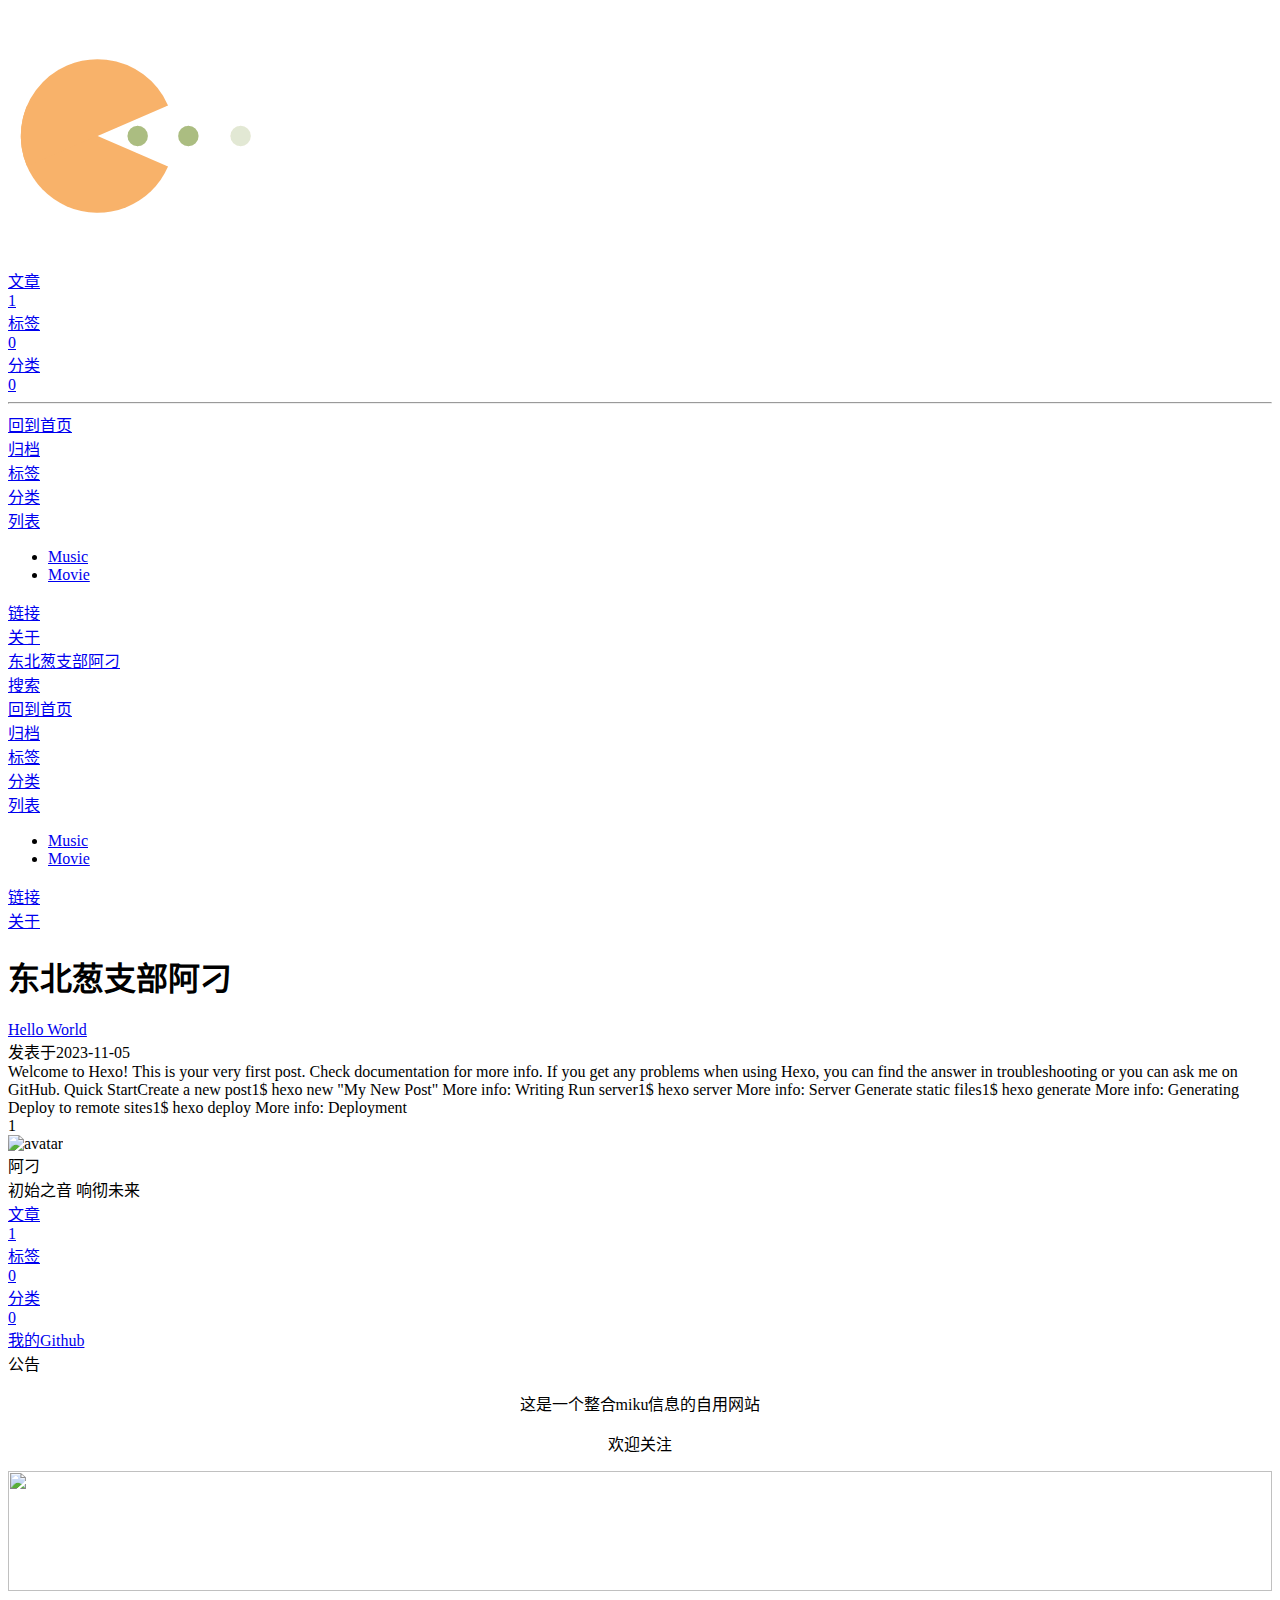
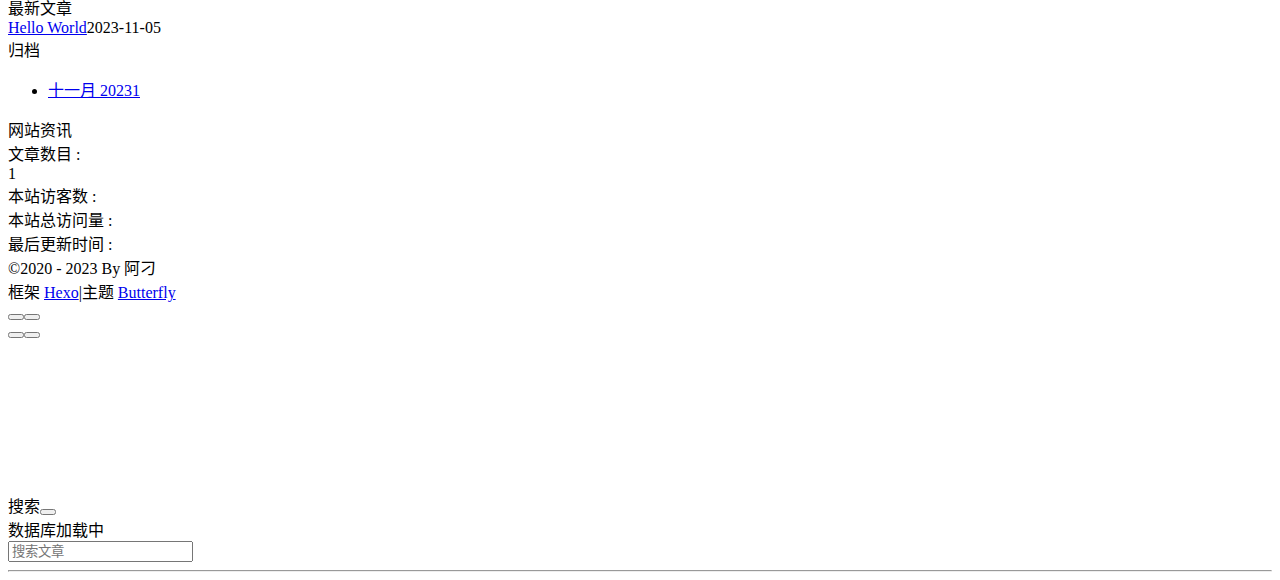
==== index.html @ db2de5cd "Site updated: 2023-11-06 19:31:07" ====
<!DOCTYPE html><html lang="zh-CN" data-theme="light"><head><meta charset="UTF-8"><meta http-equiv="X-UA-Compatible" content="IE=edge"><meta name="viewport" content="width=device-width, initial-scale=1.0,viewport-fit=cover"><title>东北葱支部阿刁 - 初始之音 响彻未来</title><meta name="author" content="阿刁"><meta name="copyright" content="阿刁"><meta name="format-detection" content="telephone=no"><meta name="theme-color" content="#ffffff"><meta name="description" content="初始之音 响彻未来">
<meta property="og:type" content="website">
<meta property="og:title" content="东北葱支部阿刁">
<meta property="og:url" content="https://hxd3c0901.github.io/project/index.html">
<meta property="og:site_name" content="东北葱支部阿刁">
<meta property="og:description" content="初始之音 响彻未来">
<meta property="og:locale" content="zh_CN">
<meta property="og:image" content="https://cdn.jsdelivr.net/gh/Hxd3C0901/TuChuang/IMG_20231106_005954.png">
<meta property="article:author" content="阿刁">
<meta property="article:tag" content="dcs20050531">
<meta name="twitter:card" content="summary">
<meta name="twitter:image" content="https://cdn.jsdelivr.net/gh/Hxd3C0901/TuChuang/IMG_20231106_005954.png"><link rel="shortcut icon" href="https://cdn.jsdelivr.net/gh/Hxd3C0901/TuChuang/IMG_20231106_005954.png"><link rel="canonical" href="https://hxd3c0901.github.io/project/index.html"><link rel="preconnect" href="//cdn.jsdelivr.net"/><link rel="preconnect" href="//busuanzi.ibruce.info"/><link rel="stylesheet" href="/project/css/index.css"><link rel="stylesheet" href="https://cdn.jsdelivr.net/npm/@fortawesome/fontawesome-free/css/all.min.css" media="print" onload="this.media='all'"><link rel="stylesheet" href="https://cdn.jsdelivr.net/npm/@fancyapps/ui/dist/fancybox/fancybox.min.css" media="print" onload="this.media='all'"><script>const GLOBAL_CONFIG = {
  root: '/project/',
  algolia: undefined,
  localSearch: {"path":"/project/search.xml","preload":true,"top_n_per_article":1,"unescape":true,"languages":{"hits_empty":"找不到您查询的内容：${query}","hits_stats":"共找到 ${hits} 篇文章"}},
  translate: undefined,
  noticeOutdate: undefined,
  highlight: {"plugin":"highlighjs","highlightCopy":true,"highlightLang":true,"highlightHeightLimit":false},
  copy: {
    success: '复制成功',
    error: '复制错误',
    noSupport: '浏览器不支持'
  },
  relativeDate: {
    homepage: false,
    post: false
  },
  runtime: '',
  dateSuffix: {
    just: '刚刚',
    min: '分钟前',
    hour: '小时前',
    day: '天前',
    month: '个月前'
  },
  copyright: undefined,
  lightbox: 'fancybox',
  Snackbar: undefined,
  infinitegrid: {
    js: 'https://cdn.jsdelivr.net/npm/@egjs/infinitegrid/dist/infinitegrid.min.js',
    buttonText: '加载更多'
  },
  isPhotoFigcaption: false,
  islazyload: false,
  isAnchor: false,
  percent: {
    toc: true,
    rightside: false,
  },
  autoDarkmode: false
}</script><script id="config-diff">var GLOBAL_CONFIG_SITE = {
  title: '东北葱支部阿刁',
  isPost: false,
  isHome: true,
  isHighlightShrink: false,
  isToc: false,
  postUpdate: '2023-11-06 19:31:07'
}</script><script>(win=>{
      win.saveToLocal = {
        set: (key, value, ttl) => {
          if (ttl === 0) return
          const now = Date.now()
          const expiry = now + ttl * 86400000
          const item = {
            value,
            expiry
          }
          localStorage.setItem(key, JSON.stringify(item))
        },
      
        get: key => {
          const itemStr = localStorage.getItem(key)
      
          if (!itemStr) {
            return undefined
          }
          const item = JSON.parse(itemStr)
          const now = Date.now()
      
          if (now > item.expiry) {
            localStorage.removeItem(key)
            return undefined
          }
          return item.value
        }
      }
    
      win.getScript = (url, attr = {}) => new Promise((resolve, reject) => {
        const script = document.createElement('script')
        script.src = url
        script.async = true
        script.onerror = reject
        script.onload = script.onreadystatechange = function() {
          const loadState = this.readyState
          if (loadState && loadState !== 'loaded' && loadState !== 'complete') return
          script.onload = script.onreadystatechange = null
          resolve()
        }

        Object.keys(attr).forEach(key => {
          script.setAttribute(key, attr[key])
        })

        document.head.appendChild(script)
      })
    
      win.getCSS = (url, id = false) => new Promise((resolve, reject) => {
        const link = document.createElement('link')
        link.rel = 'stylesheet'
        link.href = url
        if (id) link.id = id
        link.onerror = reject
        link.onload = link.onreadystatechange = function() {
          const loadState = this.readyState
          if (loadState && loadState !== 'loaded' && loadState !== 'complete') return
          link.onload = link.onreadystatechange = null
          resolve()
        }
        document.head.appendChild(link)
      })
    
      win.activateDarkMode = () => {
        document.documentElement.setAttribute('data-theme', 'dark')
        if (document.querySelector('meta[name="theme-color"]') !== null) {
          document.querySelector('meta[name="theme-color"]').setAttribute('content', '#0d0d0d')
        }
      }
      win.activateLightMode = () => {
        document.documentElement.setAttribute('data-theme', 'light')
        if (document.querySelector('meta[name="theme-color"]') !== null) {
          document.querySelector('meta[name="theme-color"]').setAttribute('content', '#ffffff')
        }
      }
      const t = saveToLocal.get('theme')
    
        if (t === 'dark') activateDarkMode()
        else if (t === 'light') activateLightMode()
      
      const asideStatus = saveToLocal.get('aside-status')
      if (asideStatus !== undefined) {
        if (asideStatus === 'hide') {
          document.documentElement.classList.add('hide-aside')
        } else {
          document.documentElement.classList.remove('hide-aside')
        }
      }
    
      const detectApple = () => {
        if(/iPad|iPhone|iPod|Macintosh/.test(navigator.userAgent)){
          document.documentElement.classList.add('apple')
        }
      }
      detectApple()
    })(window)</script><!-- hexo injector head_end start --><link rel="stylesheet" href="https://cdn.cbd.int/hexo-butterfly-clock-anzhiyu/lib/clock.min.css" /><!-- hexo injector head_end end --><meta name="generator" content="Hexo 7.0.0"></head><body><div id="web_bg"></div><div id="sidebar"><div id="menu-mask"></div><div id="sidebar-menus"><div class="avatar-img is-center"><img src="https://cdn.jsdelivr.net/gh/Hxd3C0901/TuChuang/IMG_20231106_005954.png" onerror="onerror=null;src='/img/friend_404.gif'" alt="avatar"/></div><div class="sidebar-site-data site-data is-center"><a href="/project/archives/"><div class="headline">文章</div><div class="length-num">1</div></a><a href="/project/tags/"><div class="headline">标签</div><div class="length-num">0</div></a><a href="/project/categories/"><div class="headline">分类</div><div class="length-num">0</div></a></div><hr class="custom-hr"/><div class="menus_items"><div class="menus_item"><a class="site-page" href="/project/home/"><i class="fa-fw fas fa-home"></i><span> 回到首页</span></a></div><div class="menus_item"><a class="site-page" href="/project/archives/"><i class="fa-fw fas fa-archive"></i><span> 归档</span></a></div><div class="menus_item"><a class="site-page" href="/project/tags/"><i class="fa-fw fas fa-tags"></i><span> 标签</span></a></div><div class="menus_item"><a class="site-page" href="/project/categories/"><i class="fa-fw fas fa-folder-open"></i><span> 分类</span></a></div><div class="menus_item"><a class="site-page group" href="javascript:void(0);"><i class="fa-fw fas fa-list"></i><span> 列表</span><i class="fas fa-chevron-down"></i></a><ul class="menus_item_child"><li><a class="site-page child" href="/project/music/"><i class="fa-fw fas fa-music"></i><span> Music</span></a></li><li><a class="site-page child" href="/project/movies/"><i class="fa-fw fas fa-video"></i><span> Movie</span></a></li></ul></div><div class="menus_item"><a class="site-page" href="/project/link/"><i class="fa-fw fas fa-link"></i><span> 链接</span></a></div><div class="menus_item"><a class="site-page" href="/project/about/"><i class="fa-fw fas fa-heart"></i><span> 关于</span></a></div></div></div></div><div class="page" id="body-wrap"><header class="full_page fixed" id="page-header" style="background-image: url('https://cdn.jsdelivr.net/gh/Hxd3C0901/TuChuang/IMG_20231105_234923.png')"><nav id="nav"><span id="blog-info"><a href="/project/" title="东北葱支部阿刁"><span class="site-name">东北葱支部阿刁</span></a></span><div id="menus"><div id="search-button"><a class="site-page social-icon search" href="javascript:void(0);"><i class="fas fa-search fa-fw"></i><span> 搜索</span></a></div><div class="menus_items"><div class="menus_item"><a class="site-page" href="/project/home/"><i class="fa-fw fas fa-home"></i><span> 回到首页</span></a></div><div class="menus_item"><a class="site-page" href="/project/archives/"><i class="fa-fw fas fa-archive"></i><span> 归档</span></a></div><div class="menus_item"><a class="site-page" href="/project/tags/"><i class="fa-fw fas fa-tags"></i><span> 标签</span></a></div><div class="menus_item"><a class="site-page" href="/project/categories/"><i class="fa-fw fas fa-folder-open"></i><span> 分类</span></a></div><div class="menus_item"><a class="site-page group" href="javascript:void(0);"><i class="fa-fw fas fa-list"></i><span> 列表</span><i class="fas fa-chevron-down"></i></a><ul class="menus_item_child"><li><a class="site-page child" href="/project/music/"><i class="fa-fw fas fa-music"></i><span> Music</span></a></li><li><a class="site-page child" href="/project/movies/"><i class="fa-fw fas fa-video"></i><span> Movie</span></a></li></ul></div><div class="menus_item"><a class="site-page" href="/project/link/"><i class="fa-fw fas fa-link"></i><span> 链接</span></a></div><div class="menus_item"><a class="site-page" href="/project/about/"><i class="fa-fw fas fa-heart"></i><span> 关于</span></a></div></div><div id="toggle-menu"><a class="site-page" href="javascript:void(0);"><i class="fas fa-bars fa-fw"></i></a></div></div></nav><div id="site-info"><h1 id="site-title">东北葱支部阿刁</h1></div><div id="scroll-down"><i class="fas fa-angle-down scroll-down-effects"></i></div></header><main class="layout" id="content-inner"><div class="recent-posts" id="recent-posts"><div class="recent-post-item"><div class="recent-post-info no-cover"><a class="article-title" href="/project/post/4a17b156.html" title="Hello World">Hello World</a><div class="article-meta-wrap"><span class="post-meta-date"><i class="far fa-calendar-alt"></i><span class="article-meta-label">发表于</span><time datetime="2023-11-04T19:34:07.833Z" title="发表于 2023-11-05 03:34:07">2023-11-05</time></span></div><div class="content">Welcome to Hexo! This is your very first post. Check documentation for more info. If you get any problems when using Hexo, you can find the answer in troubleshooting or you can ask me on GitHub.
Quick StartCreate a new post1$ hexo new &quot;My New Post&quot;

More info: Writing
Run server1$ hexo server

More info: Server
Generate static files1$ hexo generate

More info: Generating
Deploy to remote sites1$ hexo deploy

More info: Deployment
</div></div></div><nav id="pagination"><div class="pagination"><span class="page-number current">1</span></div></nav></div><div class="aside-content" id="aside-content"><div class="card-widget card-info"><div class="is-center"><div class="avatar-img"><img src="https://cdn.jsdelivr.net/gh/Hxd3C0901/TuChuang/IMG_20231106_005954.png" onerror="this.onerror=null;this.src='/project/img/friend_404.gif'" alt="avatar"/></div><div class="author-info__name">阿刁</div><div class="author-info__description">初始之音 响彻未来</div></div><div class="card-info-data site-data is-center"><a href="/project/archives/"><div class="headline">文章</div><div class="length-num">1</div></a><a href="/project/tags/"><div class="headline">标签</div><div class="length-num">0</div></a><a href="/project/categories/"><div class="headline">分类</div><div class="length-num">0</div></a></div><a id="card-info-btn" target="_blank" rel="noopener" href="https://github.com/Hxd3C0901"><i class="fab fa-github"></i><span>我的Github</span></a></div><div class="card-widget card-announcement"><div class="item-headline"><i class="fas fa-bullhorn fa-shake"></i><span>公告</span></div><div class="announcement_content"><p align="center">这是一个整合miku信息的自用网站</p> <p align="center">欢迎关注</p></div></div><div class="sticky_layout"><div class="card-widget card-recent-post"><div class="item-headline"><i class="fas fa-history"></i><span>最新文章</span></div><div class="aside-list"><div class="aside-list-item no-cover"><div class="content"><a class="title" href="/project/post/4a17b156.html" title="Hello World">Hello World</a><time datetime="2023-11-04T19:34:07.833Z" title="发表于 2023-11-05 03:34:07">2023-11-05</time></div></div></div></div><div class="card-widget card-archives"><div class="item-headline"><i class="fas fa-archive"></i><span>归档</span></div><ul class="card-archive-list"><li class="card-archive-list-item"><a class="card-archive-list-link" href="/project/archives/2023/11/"><span class="card-archive-list-date">十一月 2023</span><span class="card-archive-list-count">1</span></a></li></ul></div><div class="card-widget card-webinfo"><div class="item-headline"><i class="fas fa-chart-line"></i><span>网站资讯</span></div><div class="webinfo"><div class="webinfo-item"><div class="item-name">文章数目 :</div><div class="item-count">1</div></div><div class="webinfo-item"><div class="item-name">本站访客数 :</div><div class="item-count" id="busuanzi_value_site_uv"><i class="fa-solid fa-spinner fa-spin"></i></div></div><div class="webinfo-item"><div class="item-name">本站总访问量 :</div><div class="item-count" id="busuanzi_value_site_pv"><i class="fa-solid fa-spinner fa-spin"></i></div></div><div class="webinfo-item"><div class="item-name">最后更新时间 :</div><div class="item-count" id="last-push-date" data-lastPushDate="2023-11-06T11:31:07.550Z"><i class="fa-solid fa-spinner fa-spin"></i></div></div></div></div></div></div></main><footer id="footer"><div id="footer-wrap"><div class="copyright">&copy;2020 - 2023 By 阿刁</div><div class="framework-info"><span>框架 </span><a target="_blank" rel="noopener" href="https://hexo.io">Hexo</a><span class="footer-separator">|</span><span>主题 </span><a target="_blank" rel="noopener" href="https://github.com/jerryc127/hexo-theme-butterfly">Butterfly</a></div></div></footer></div><div id="rightside"><div id="rightside-config-hide"><button id="darkmode" type="button" title="浅色和深色模式转换"><i class="fas fa-adjust"></i></button><button id="hide-aside-btn" type="button" title="单栏和双栏切换"><i class="fas fa-arrows-alt-h"></i></button></div><div id="rightside-config-show"><button id="rightside-config" type="button" title="设置"><i class="fas fa-cog fa-spin"></i></button><button id="go-up" type="button" title="回到顶部"><span class="scroll-percent"></span><i class="fas fa-arrow-up"></i></button></div></div><div><script src="/project/js/utils.js"></script><script src="/project/js/main.js"></script><script src="https://cdn.jsdelivr.net/npm/@fancyapps/ui/dist/fancybox/fancybox.umd.min.js"></script><div class="js-pjax"></div><canvas class="fireworks" mobile="true"></canvas><script src="https://cdn.jsdelivr.net/npm/butterfly-extsrc/dist/fireworks.min.js"></script><script defer="defer" id="fluttering_ribbon" mobile="true" src="https://cdn.jsdelivr.net/npm/butterfly-extsrc/dist/canvas-fluttering-ribbon.min.js"></script><script async data-pjax src="//busuanzi.ibruce.info/busuanzi/2.3/busuanzi.pure.mini.js"></script><div id="local-search"><div class="search-dialog"><nav class="search-nav"><span class="search-dialog-title">搜索</span><span id="loading-status"></span><button class="search-close-button"><i class="fas fa-times"></i></button></nav><div class="is-center" id="loading-database"><i class="fas fa-spinner fa-pulse"></i><span>  数据库加载中</span></div><div class="search-wrap"><div id="local-search-input"><div class="local-search-box"><input class="local-search-box--input" placeholder="搜索文章" type="text"/></div></div><hr/><div id="local-search-results"></div><div id="local-search-stats-wrap"></div></div></div><div id="search-mask"></div><script src="/project/js/search/local-search.js"></script></div></div><!-- hexo injector body_end start --><script data-pjax>
  function butterfly_clock_anzhiyu_injector_config(){
    var parent_div_git = document.getElementsByClassName('sticky_layout')[0];
    var item_html = '<div class="card-widget card-clock"><div class="card-glass"><div class="card-background"><div class="card-content"><div id="hexo_electric_clock"><img class="entered loading" id="card-clock-loading" src="https://cdn.cbd.int/hexo-butterfly-clock-anzhiyu/lib/loading.gif" style="height: 120px; width: 100%;" data-ll-status="loading"/></div></div></div></div></div>';
    console.log('已挂载butterfly_clock_anzhiyu')
    if(parent_div_git) {
      parent_div_git.insertAdjacentHTML("afterbegin",item_html)
    }
  }
  var elist = 'null'.split(',');
  var cpage = location.pathname;
  var epage = 'all';
  var qweather_key = 'b16a1fa0e63c46a4b8f28abfb06ae3fe';
  var gaud_map_key = 'e2b04289e870b005374ee030148d64fd&s=rsv3';
  var baidu_ak_key = 'undefined';
  var flag = 0;
  var clock_rectangle = '112.982279,28.19409';
  var clock_default_rectangle_enable = 'false';

  for (var i=0;i<elist.length;i++){
    if (cpage.includes(elist[i])){
      flag++;
    }
  }

  if ((epage ==='all')&&(flag == 0)){
    butterfly_clock_anzhiyu_injector_config();
  }
  else if (epage === cpage){
    butterfly_clock_anzhiyu_injector_config();
  }
  </script><script src="https://widget.qweather.net/simple/static/js/he-simple-common.js?v=2.0"></script><script data-pjax src="https://cdn.cbd.int/hexo-butterfly-clock-anzhiyu/lib/clock.min.js"></script><!-- hexo injector body_end end --></body></html>
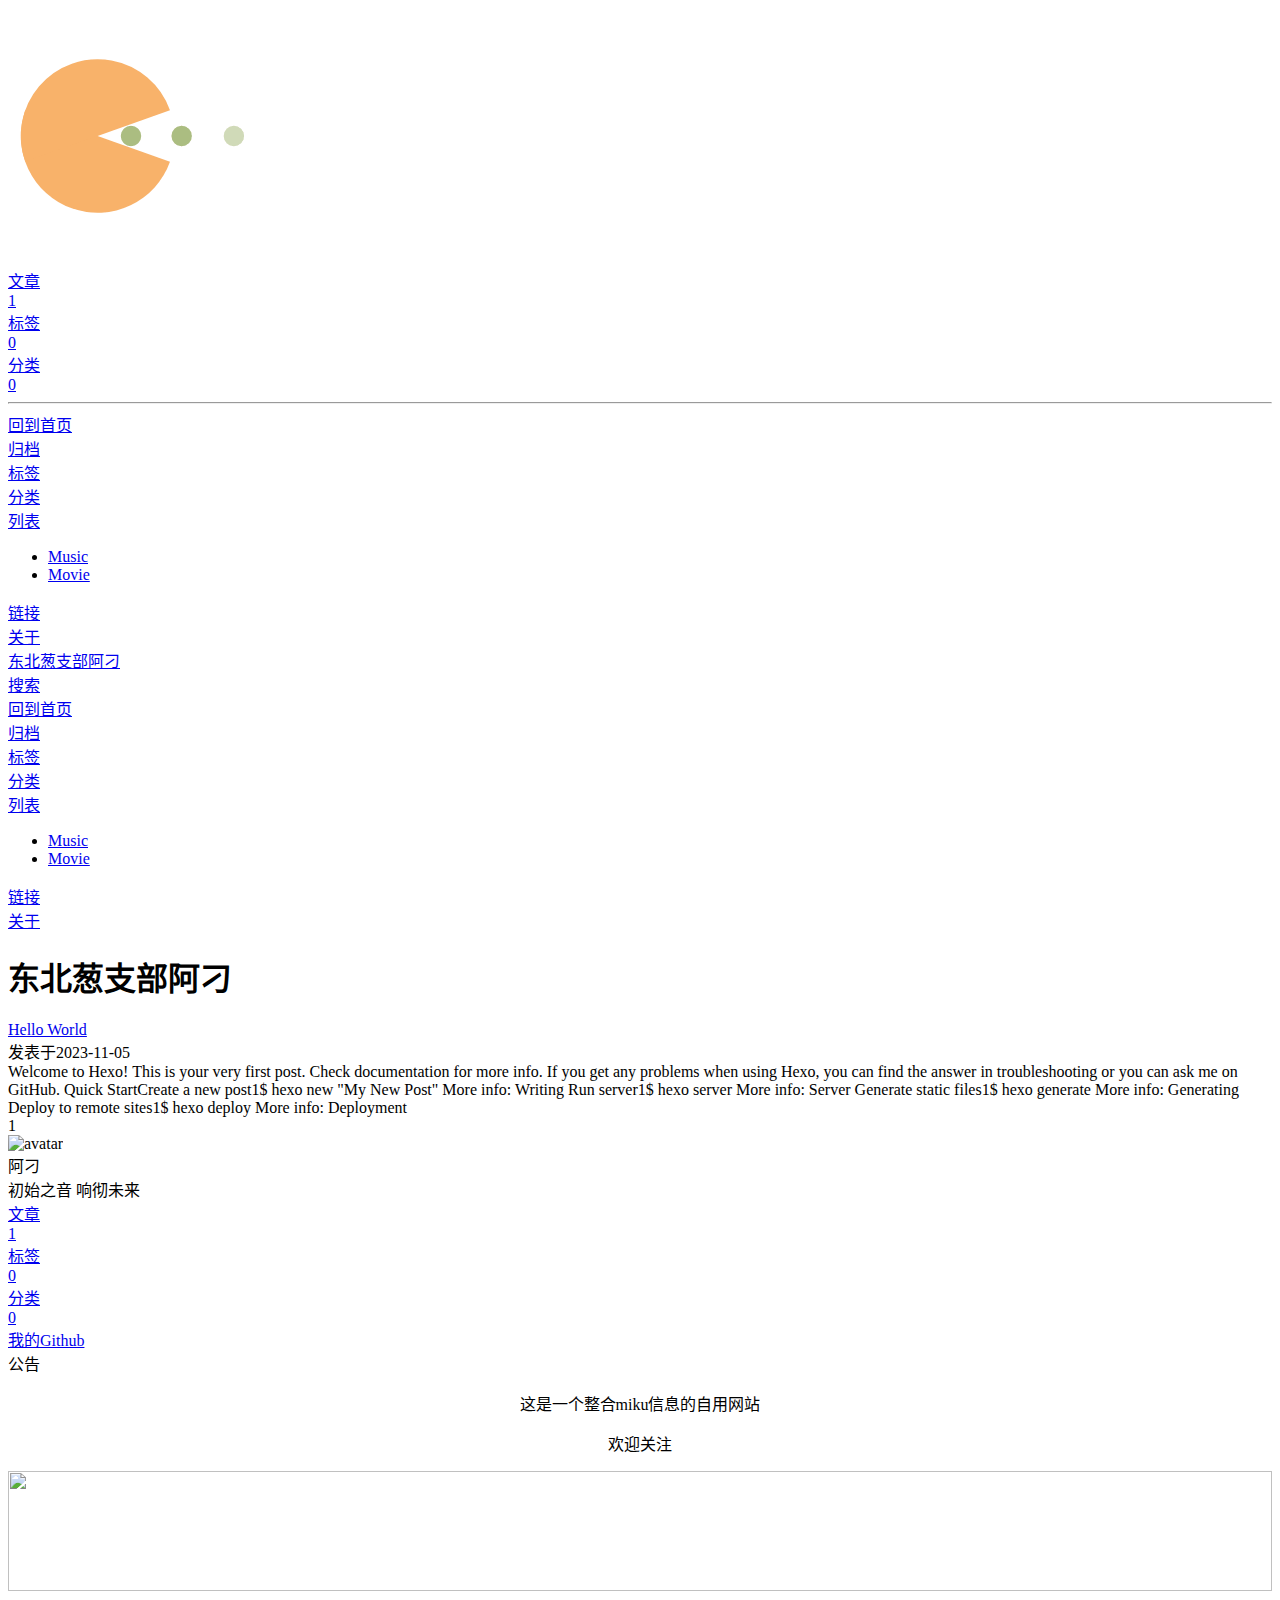
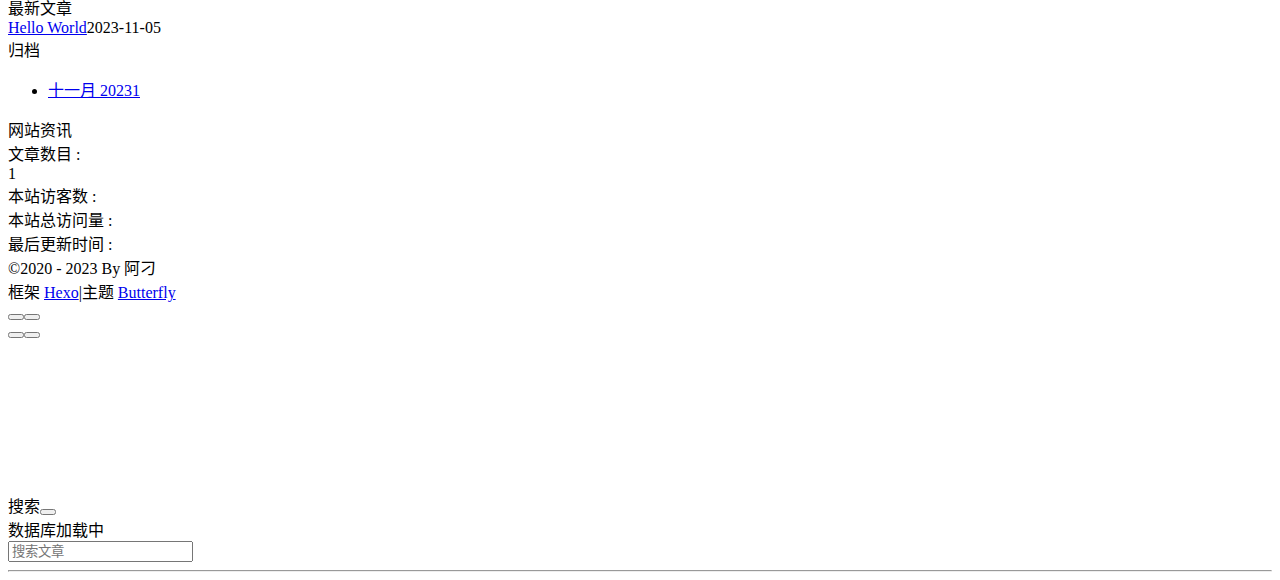
==== commit b6965998: "Site updated: 2023-11-06 19:39:35" ====
--- a/index.html
+++ b/index.html
@@ -54,7 +54,7 @@
   isHome: true,
   isHighlightShrink: false,
   isToc: false,
-  postUpdate: '2023-11-06 19:31:07'
+  postUpdate: '2023-11-06 19:39:35'
 }</script><script>(win=>{
       win.saveToLocal = {
         set: (key, value, ttl) => {
@@ -164,7 +164,7 @@
 Deploy to remote sites1$ hexo deploy
 
 More info: Deployment
-</div></div></div><nav id="pagination"><div class="pagination"><span class="page-number current">1</span></div></nav></div><div class="aside-content" id="aside-content"><div class="card-widget card-info"><div class="is-center"><div class="avatar-img"><img src="https://cdn.jsdelivr.net/gh/Hxd3C0901/TuChuang/IMG_20231106_005954.png" onerror="this.onerror=null;this.src='/project/img/friend_404.gif'" alt="avatar"/></div><div class="author-info__name">阿刁</div><div class="author-info__description">初始之音 响彻未来</div></div><div class="card-info-data site-data is-center"><a href="/project/archives/"><div class="headline">文章</div><div class="length-num">1</div></a><a href="/project/tags/"><div class="headline">标签</div><div class="length-num">0</div></a><a href="/project/categories/"><div class="headline">分类</div><div class="length-num">0</div></a></div><a id="card-info-btn" target="_blank" rel="noopener" href="https://github.com/Hxd3C0901"><i class="fab fa-github"></i><span>我的Github</span></a></div><div class="card-widget card-announcement"><div class="item-headline"><i class="fas fa-bullhorn fa-shake"></i><span>公告</span></div><div class="announcement_content"><p align="center">这是一个整合miku信息的自用网站</p> <p align="center">欢迎关注</p></div></div><div class="sticky_layout"><div class="card-widget card-recent-post"><div class="item-headline"><i class="fas fa-history"></i><span>最新文章</span></div><div class="aside-list"><div class="aside-list-item no-cover"><div class="content"><a class="title" href="/project/post/4a17b156.html" title="Hello World">Hello World</a><time datetime="2023-11-04T19:34:07.833Z" title="发表于 2023-11-05 03:34:07">2023-11-05</time></div></div></div></div><div class="card-widget card-archives"><div class="item-headline"><i class="fas fa-archive"></i><span>归档</span></div><ul class="card-archive-list"><li class="card-archive-list-item"><a class="card-archive-list-link" href="/project/archives/2023/11/"><span class="card-archive-list-date">十一月 2023</span><span class="card-archive-list-count">1</span></a></li></ul></div><div class="card-widget card-webinfo"><div class="item-headline"><i class="fas fa-chart-line"></i><span>网站资讯</span></div><div class="webinfo"><div class="webinfo-item"><div class="item-name">文章数目 :</div><div class="item-count">1</div></div><div class="webinfo-item"><div class="item-name">本站访客数 :</div><div class="item-count" id="busuanzi_value_site_uv"><i class="fa-solid fa-spinner fa-spin"></i></div></div><div class="webinfo-item"><div class="item-name">本站总访问量 :</div><div class="item-count" id="busuanzi_value_site_pv"><i class="fa-solid fa-spinner fa-spin"></i></div></div><div class="webinfo-item"><div class="item-name">最后更新时间 :</div><div class="item-count" id="last-push-date" data-lastPushDate="2023-11-06T11:31:07.550Z"><i class="fa-solid fa-spinner fa-spin"></i></div></div></div></div></div></div></main><footer id="footer"><div id="footer-wrap"><div class="copyright">&copy;2020 - 2023 By 阿刁</div><div class="framework-info"><span>框架 </span><a target="_blank" rel="noopener" href="https://hexo.io">Hexo</a><span class="footer-separator">|</span><span>主题 </span><a target="_blank" rel="noopener" href="https://github.com/jerryc127/hexo-theme-butterfly">Butterfly</a></div></div></footer></div><div id="rightside"><div id="rightside-config-hide"><button id="darkmode" type="button" title="浅色和深色模式转换"><i class="fas fa-adjust"></i></button><button id="hide-aside-btn" type="button" title="单栏和双栏切换"><i class="fas fa-arrows-alt-h"></i></button></div><div id="rightside-config-show"><button id="rightside-config" type="button" title="设置"><i class="fas fa-cog fa-spin"></i></button><button id="go-up" type="button" title="回到顶部"><span class="scroll-percent"></span><i class="fas fa-arrow-up"></i></button></div></div><div><script src="/project/js/utils.js"></script><script src="/project/js/main.js"></script><script src="https://cdn.jsdelivr.net/npm/@fancyapps/ui/dist/fancybox/fancybox.umd.min.js"></script><div class="js-pjax"></div><canvas class="fireworks" mobile="true"></canvas><script src="https://cdn.jsdelivr.net/npm/butterfly-extsrc/dist/fireworks.min.js"></script><script defer="defer" id="fluttering_ribbon" mobile="true" src="https://cdn.jsdelivr.net/npm/butterfly-extsrc/dist/canvas-fluttering-ribbon.min.js"></script><script async data-pjax src="//busuanzi.ibruce.info/busuanzi/2.3/busuanzi.pure.mini.js"></script><div id="local-search"><div class="search-dialog"><nav class="search-nav"><span class="search-dialog-title">搜索</span><span id="loading-status"></span><button class="search-close-button"><i class="fas fa-times"></i></button></nav><div class="is-center" id="loading-database"><i class="fas fa-spinner fa-pulse"></i><span>  数据库加载中</span></div><div class="search-wrap"><div id="local-search-input"><div class="local-search-box"><input class="local-search-box--input" placeholder="搜索文章" type="text"/></div></div><hr/><div id="local-search-results"></div><div id="local-search-stats-wrap"></div></div></div><div id="search-mask"></div><script src="/project/js/search/local-search.js"></script></div></div><!-- hexo injector body_end start --><script data-pjax>
+</div></div></div><nav id="pagination"><div class="pagination"><span class="page-number current">1</span></div></nav></div><div class="aside-content" id="aside-content"><div class="card-widget card-info"><div class="is-center"><div class="avatar-img"><img src="https://cdn.jsdelivr.net/gh/Hxd3C0901/TuChuang/IMG_20231106_005954.png" onerror="this.onerror=null;this.src='/project/img/friend_404.gif'" alt="avatar"/></div><div class="author-info__name">阿刁</div><div class="author-info__description">初始之音 响彻未来</div></div><div class="card-info-data site-data is-center"><a href="/project/archives/"><div class="headline">文章</div><div class="length-num">1</div></a><a href="/project/tags/"><div class="headline">标签</div><div class="length-num">0</div></a><a href="/project/categories/"><div class="headline">分类</div><div class="length-num">0</div></a></div><a id="card-info-btn" target="_blank" rel="noopener" href="https://github.com/Hxd3C0901"><i class="fab fa-github"></i><span>我的Github</span></a></div><div class="card-widget card-announcement"><div class="item-headline"><i class="fas fa-bullhorn fa-shake"></i><span>公告</span></div><div class="announcement_content"><p align="center">这是一个整合miku信息的自用网站</p> <p align="center">欢迎关注</p></div></div><div class="sticky_layout"><div class="card-widget card-recent-post"><div class="item-headline"><i class="fas fa-history"></i><span>最新文章</span></div><div class="aside-list"><div class="aside-list-item no-cover"><div class="content"><a class="title" href="/project/post/4a17b156.html" title="Hello World">Hello World</a><time datetime="2023-11-04T19:34:07.833Z" title="发表于 2023-11-05 03:34:07">2023-11-05</time></div></div></div></div><div class="card-widget card-archives"><div class="item-headline"><i class="fas fa-archive"></i><span>归档</span></div><ul class="card-archive-list"><li class="card-archive-list-item"><a class="card-archive-list-link" href="/project/archives/2023/11/"><span class="card-archive-list-date">十一月 2023</span><span class="card-archive-list-count">1</span></a></li></ul></div><div class="card-widget card-webinfo"><div class="item-headline"><i class="fas fa-chart-line"></i><span>网站资讯</span></div><div class="webinfo"><div class="webinfo-item"><div class="item-name">文章数目 :</div><div class="item-count">1</div></div><div class="webinfo-item"><div class="item-name">本站访客数 :</div><div class="item-count" id="busuanzi_value_site_uv"><i class="fa-solid fa-spinner fa-spin"></i></div></div><div class="webinfo-item"><div class="item-name">本站总访问量 :</div><div class="item-count" id="busuanzi_value_site_pv"><i class="fa-solid fa-spinner fa-spin"></i></div></div><div class="webinfo-item"><div class="item-name">最后更新时间 :</div><div class="item-count" id="last-push-date" data-lastPushDate="2023-11-06T11:39:35.234Z"><i class="fa-solid fa-spinner fa-spin"></i></div></div></div></div></div></div></main><footer id="footer"><div id="footer-wrap"><div class="copyright">&copy;2020 - 2023 By 阿刁</div><div class="framework-info"><span>框架 </span><a target="_blank" rel="noopener" href="https://hexo.io">Hexo</a><span class="footer-separator">|</span><span>主题 </span><a target="_blank" rel="noopener" href="https://github.com/jerryc127/hexo-theme-butterfly">Butterfly</a></div></div></footer></div><div id="rightside"><div id="rightside-config-hide"><button id="darkmode" type="button" title="浅色和深色模式转换"><i class="fas fa-adjust"></i></button><button id="hide-aside-btn" type="button" title="单栏和双栏切换"><i class="fas fa-arrows-alt-h"></i></button></div><div id="rightside-config-show"><button id="rightside-config" type="button" title="设置"><i class="fas fa-cog fa-spin"></i></button><button id="go-up" type="button" title="回到顶部"><span class="scroll-percent"></span><i class="fas fa-arrow-up"></i></button></div></div><div><script src="/project/js/utils.js"></script><script src="/project/js/main.js"></script><script src="https://cdn.jsdelivr.net/npm/@fancyapps/ui/dist/fancybox/fancybox.umd.min.js"></script><div class="js-pjax"></div><canvas class="fireworks" mobile="true"></canvas><script src="https://cdn.jsdelivr.net/npm/butterfly-extsrc/dist/fireworks.min.js"></script><script defer="defer" id="fluttering_ribbon" mobile="true" src="https://cdn.jsdelivr.net/npm/butterfly-extsrc/dist/canvas-fluttering-ribbon.min.js"></script><script async data-pjax src="//busuanzi.ibruce.info/busuanzi/2.3/busuanzi.pure.mini.js"></script><div id="local-search"><div class="search-dialog"><nav class="search-nav"><span class="search-dialog-title">搜索</span><span id="loading-status"></span><button class="search-close-button"><i class="fas fa-times"></i></button></nav><div class="is-center" id="loading-database"><i class="fas fa-spinner fa-pulse"></i><span>  数据库加载中</span></div><div class="search-wrap"><div id="local-search-input"><div class="local-search-box"><input class="local-search-box--input" placeholder="搜索文章" type="text"/></div></div><hr/><div id="local-search-results"></div><div id="local-search-stats-wrap"></div></div></div><div id="search-mask"></div><script src="/project/js/search/local-search.js"></script></div></div><!-- hexo injector body_end start --><script data-pjax>
   function butterfly_clock_anzhiyu_injector_config(){
     var parent_div_git = document.getElementsByClassName('sticky_layout')[0];
     var item_html = '<div class="card-widget card-clock"><div class="card-glass"><div class="card-background"><div class="card-content"><div id="hexo_electric_clock"><img class="entered loading" id="card-clock-loading" src="https://cdn.cbd.int/hexo-butterfly-clock-anzhiyu/lib/loading.gif" style="height: 120px; width: 100%;" data-ll-status="loading"/></div></div></div></div></div>';
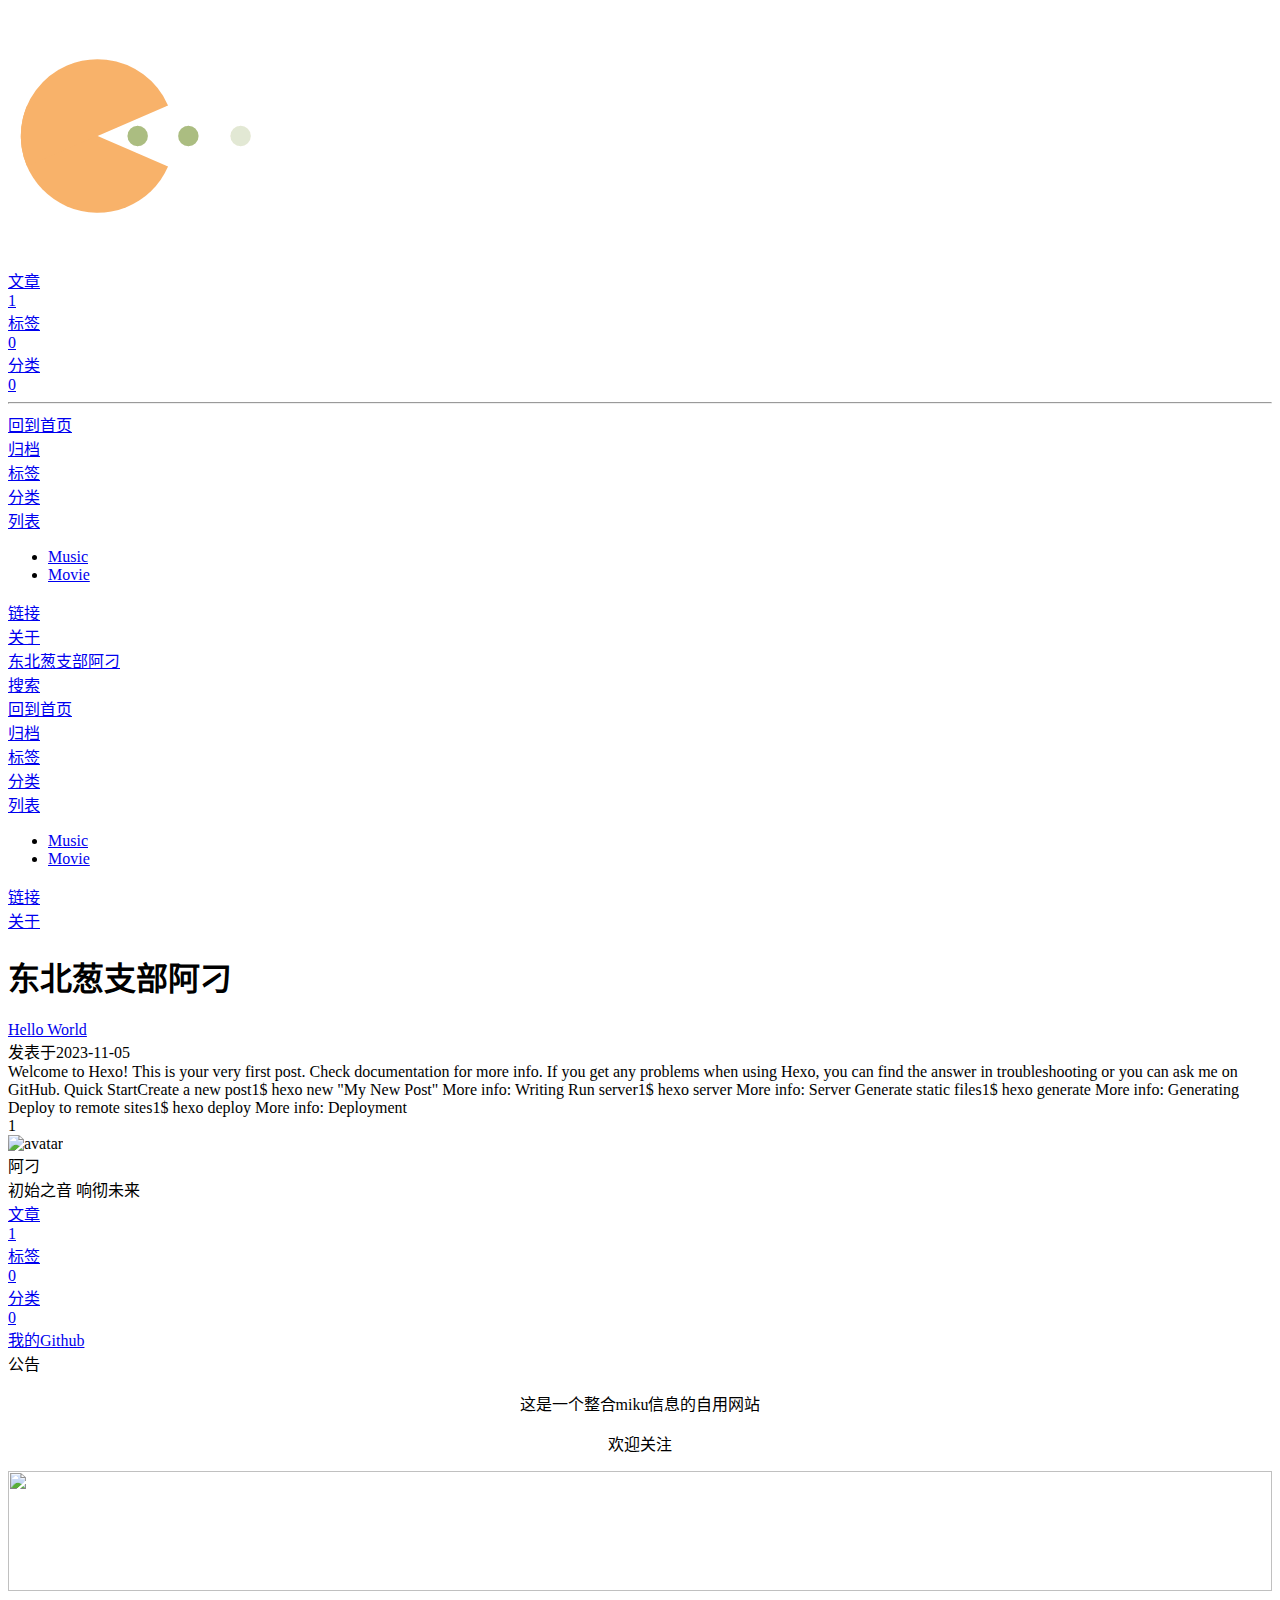
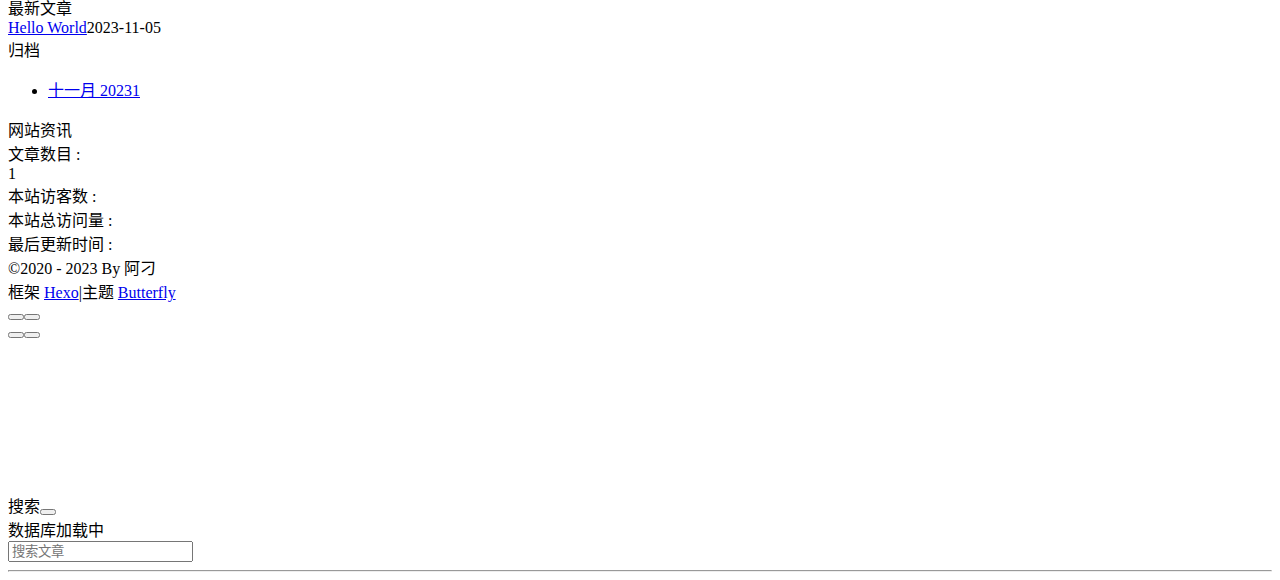
==== commit 83d840bf: "Site updated: 2023-11-06 19:43:41" ====
--- a/index.html
+++ b/index.html
@@ -54,7 +54,7 @@
   isHome: true,
   isHighlightShrink: false,
   isToc: false,
-  postUpdate: '2023-11-06 19:39:35'
+  postUpdate: '2023-11-06 19:43:35'
 }</script><script>(win=>{
       win.saveToLocal = {
         set: (key, value, ttl) => {
@@ -164,7 +164,7 @@
 Deploy to remote sites1$ hexo deploy
 
 More info: Deployment
-</div></div></div><nav id="pagination"><div class="pagination"><span class="page-number current">1</span></div></nav></div><div class="aside-content" id="aside-content"><div class="card-widget card-info"><div class="is-center"><div class="avatar-img"><img src="https://cdn.jsdelivr.net/gh/Hxd3C0901/TuChuang/IMG_20231106_005954.png" onerror="this.onerror=null;this.src='/project/img/friend_404.gif'" alt="avatar"/></div><div class="author-info__name">阿刁</div><div class="author-info__description">初始之音 响彻未来</div></div><div class="card-info-data site-data is-center"><a href="/project/archives/"><div class="headline">文章</div><div class="length-num">1</div></a><a href="/project/tags/"><div class="headline">标签</div><div class="length-num">0</div></a><a href="/project/categories/"><div class="headline">分类</div><div class="length-num">0</div></a></div><a id="card-info-btn" target="_blank" rel="noopener" href="https://github.com/Hxd3C0901"><i class="fab fa-github"></i><span>我的Github</span></a></div><div class="card-widget card-announcement"><div class="item-headline"><i class="fas fa-bullhorn fa-shake"></i><span>公告</span></div><div class="announcement_content"><p align="center">这是一个整合miku信息的自用网站</p> <p align="center">欢迎关注</p></div></div><div class="sticky_layout"><div class="card-widget card-recent-post"><div class="item-headline"><i class="fas fa-history"></i><span>最新文章</span></div><div class="aside-list"><div class="aside-list-item no-cover"><div class="content"><a class="title" href="/project/post/4a17b156.html" title="Hello World">Hello World</a><time datetime="2023-11-04T19:34:07.833Z" title="发表于 2023-11-05 03:34:07">2023-11-05</time></div></div></div></div><div class="card-widget card-archives"><div class="item-headline"><i class="fas fa-archive"></i><span>归档</span></div><ul class="card-archive-list"><li class="card-archive-list-item"><a class="card-archive-list-link" href="/project/archives/2023/11/"><span class="card-archive-list-date">十一月 2023</span><span class="card-archive-list-count">1</span></a></li></ul></div><div class="card-widget card-webinfo"><div class="item-headline"><i class="fas fa-chart-line"></i><span>网站资讯</span></div><div class="webinfo"><div class="webinfo-item"><div class="item-name">文章数目 :</div><div class="item-count">1</div></div><div class="webinfo-item"><div class="item-name">本站访客数 :</div><div class="item-count" id="busuanzi_value_site_uv"><i class="fa-solid fa-spinner fa-spin"></i></div></div><div class="webinfo-item"><div class="item-name">本站总访问量 :</div><div class="item-count" id="busuanzi_value_site_pv"><i class="fa-solid fa-spinner fa-spin"></i></div></div><div class="webinfo-item"><div class="item-name">最后更新时间 :</div><div class="item-count" id="last-push-date" data-lastPushDate="2023-11-06T11:39:35.234Z"><i class="fa-solid fa-spinner fa-spin"></i></div></div></div></div></div></div></main><footer id="footer"><div id="footer-wrap"><div class="copyright">&copy;2020 - 2023 By 阿刁</div><div class="framework-info"><span>框架 </span><a target="_blank" rel="noopener" href="https://hexo.io">Hexo</a><span class="footer-separator">|</span><span>主题 </span><a target="_blank" rel="noopener" href="https://github.com/jerryc127/hexo-theme-butterfly">Butterfly</a></div></div></footer></div><div id="rightside"><div id="rightside-config-hide"><button id="darkmode" type="button" title="浅色和深色模式转换"><i class="fas fa-adjust"></i></button><button id="hide-aside-btn" type="button" title="单栏和双栏切换"><i class="fas fa-arrows-alt-h"></i></button></div><div id="rightside-config-show"><button id="rightside-config" type="button" title="设置"><i class="fas fa-cog fa-spin"></i></button><button id="go-up" type="button" title="回到顶部"><span class="scroll-percent"></span><i class="fas fa-arrow-up"></i></button></div></div><div><script src="/project/js/utils.js"></script><script src="/project/js/main.js"></script><script src="https://cdn.jsdelivr.net/npm/@fancyapps/ui/dist/fancybox/fancybox.umd.min.js"></script><div class="js-pjax"></div><canvas class="fireworks" mobile="true"></canvas><script src="https://cdn.jsdelivr.net/npm/butterfly-extsrc/dist/fireworks.min.js"></script><script defer="defer" id="fluttering_ribbon" mobile="true" src="https://cdn.jsdelivr.net/npm/butterfly-extsrc/dist/canvas-fluttering-ribbon.min.js"></script><script async data-pjax src="//busuanzi.ibruce.info/busuanzi/2.3/busuanzi.pure.mini.js"></script><div id="local-search"><div class="search-dialog"><nav class="search-nav"><span class="search-dialog-title">搜索</span><span id="loading-status"></span><button class="search-close-button"><i class="fas fa-times"></i></button></nav><div class="is-center" id="loading-database"><i class="fas fa-spinner fa-pulse"></i><span>  数据库加载中</span></div><div class="search-wrap"><div id="local-search-input"><div class="local-search-box"><input class="local-search-box--input" placeholder="搜索文章" type="text"/></div></div><hr/><div id="local-search-results"></div><div id="local-search-stats-wrap"></div></div></div><div id="search-mask"></div><script src="/project/js/search/local-search.js"></script></div></div><!-- hexo injector body_end start --><script data-pjax>
+</div></div></div><nav id="pagination"><div class="pagination"><span class="page-number current">1</span></div></nav></div><div class="aside-content" id="aside-content"><div class="card-widget card-info"><div class="is-center"><div class="avatar-img"><img src="https://cdn.jsdelivr.net/gh/Hxd3C0901/TuChuang/IMG_20231106_005954.png" onerror="this.onerror=null;this.src='/project/img/friend_404.gif'" alt="avatar"/></div><div class="author-info__name">阿刁</div><div class="author-info__description">初始之音 响彻未来</div></div><div class="card-info-data site-data is-center"><a href="/project/archives/"><div class="headline">文章</div><div class="length-num">1</div></a><a href="/project/tags/"><div class="headline">标签</div><div class="length-num">0</div></a><a href="/project/categories/"><div class="headline">分类</div><div class="length-num">0</div></a></div><a id="card-info-btn" target="_blank" rel="noopener" href="https://github.com/Hxd3C0901"><i class="fab fa-github"></i><span>我的Github</span></a></div><div class="card-widget card-announcement"><div class="item-headline"><i class="fas fa-bullhorn fa-shake"></i><span>公告</span></div><div class="announcement_content"><p align="center">这是一个整合miku信息的自用网站</p> <p align="center">欢迎关注</p></div></div><div class="sticky_layout"><div class="card-widget card-recent-post"><div class="item-headline"><i class="fas fa-history"></i><span>最新文章</span></div><div class="aside-list"><div class="aside-list-item no-cover"><div class="content"><a class="title" href="/project/post/4a17b156.html" title="Hello World">Hello World</a><time datetime="2023-11-04T19:34:07.833Z" title="发表于 2023-11-05 03:34:07">2023-11-05</time></div></div></div></div><div class="card-widget card-archives"><div class="item-headline"><i class="fas fa-archive"></i><span>归档</span></div><ul class="card-archive-list"><li class="card-archive-list-item"><a class="card-archive-list-link" href="/project/archives/2023/11/"><span class="card-archive-list-date">十一月 2023</span><span class="card-archive-list-count">1</span></a></li></ul></div><div class="card-widget card-webinfo"><div class="item-headline"><i class="fas fa-chart-line"></i><span>网站资讯</span></div><div class="webinfo"><div class="webinfo-item"><div class="item-name">文章数目 :</div><div class="item-count">1</div></div><div class="webinfo-item"><div class="item-name">本站访客数 :</div><div class="item-count" id="busuanzi_value_site_uv"><i class="fa-solid fa-spinner fa-spin"></i></div></div><div class="webinfo-item"><div class="item-name">本站总访问量 :</div><div class="item-count" id="busuanzi_value_site_pv"><i class="fa-solid fa-spinner fa-spin"></i></div></div><div class="webinfo-item"><div class="item-name">最后更新时间 :</div><div class="item-count" id="last-push-date" data-lastPushDate="2023-11-06T11:43:35.955Z"><i class="fa-solid fa-spinner fa-spin"></i></div></div></div></div></div></div></main><footer id="footer"><div id="footer-wrap"><div class="copyright">&copy;2020 - 2023 By 阿刁</div><div class="framework-info"><span>框架 </span><a target="_blank" rel="noopener" href="https://hexo.io">Hexo</a><span class="footer-separator">|</span><span>主题 </span><a target="_blank" rel="noopener" href="https://github.com/jerryc127/hexo-theme-butterfly">Butterfly</a></div></div></footer></div><div id="rightside"><div id="rightside-config-hide"><button id="darkmode" type="button" title="浅色和深色模式转换"><i class="fas fa-adjust"></i></button><button id="hide-aside-btn" type="button" title="单栏和双栏切换"><i class="fas fa-arrows-alt-h"></i></button></div><div id="rightside-config-show"><button id="rightside-config" type="button" title="设置"><i class="fas fa-cog fa-spin"></i></button><button id="go-up" type="button" title="回到顶部"><span class="scroll-percent"></span><i class="fas fa-arrow-up"></i></button></div></div><div><script src="/project/js/utils.js"></script><script src="/project/js/main.js"></script><script src="https://cdn.jsdelivr.net/npm/@fancyapps/ui/dist/fancybox/fancybox.umd.min.js"></script><div class="js-pjax"></div><canvas class="fireworks" mobile="true"></canvas><script src="https://cdn.jsdelivr.net/npm/butterfly-extsrc/dist/fireworks.min.js"></script><script defer="defer" id="fluttering_ribbon" mobile="true" src="https://cdn.jsdelivr.net/npm/butterfly-extsrc/dist/canvas-fluttering-ribbon.min.js"></script><script async data-pjax src="//busuanzi.ibruce.info/busuanzi/2.3/busuanzi.pure.mini.js"></script><div id="local-search"><div class="search-dialog"><nav class="search-nav"><span class="search-dialog-title">搜索</span><span id="loading-status"></span><button class="search-close-button"><i class="fas fa-times"></i></button></nav><div class="is-center" id="loading-database"><i class="fas fa-spinner fa-pulse"></i><span>  数据库加载中</span></div><div class="search-wrap"><div id="local-search-input"><div class="local-search-box"><input class="local-search-box--input" placeholder="搜索文章" type="text"/></div></div><hr/><div id="local-search-results"></div><div id="local-search-stats-wrap"></div></div></div><div id="search-mask"></div><script src="/project/js/search/local-search.js"></script></div></div><!-- hexo injector body_end start --><script data-pjax>
   function butterfly_clock_anzhiyu_injector_config(){
     var parent_div_git = document.getElementsByClassName('sticky_layout')[0];
     var item_html = '<div class="card-widget card-clock"><div class="card-glass"><div class="card-background"><div class="card-content"><div id="hexo_electric_clock"><img class="entered loading" id="card-clock-loading" src="https://cdn.cbd.int/hexo-butterfly-clock-anzhiyu/lib/loading.gif" style="height: 120px; width: 100%;" data-ll-status="loading"/></div></div></div></div></div>';
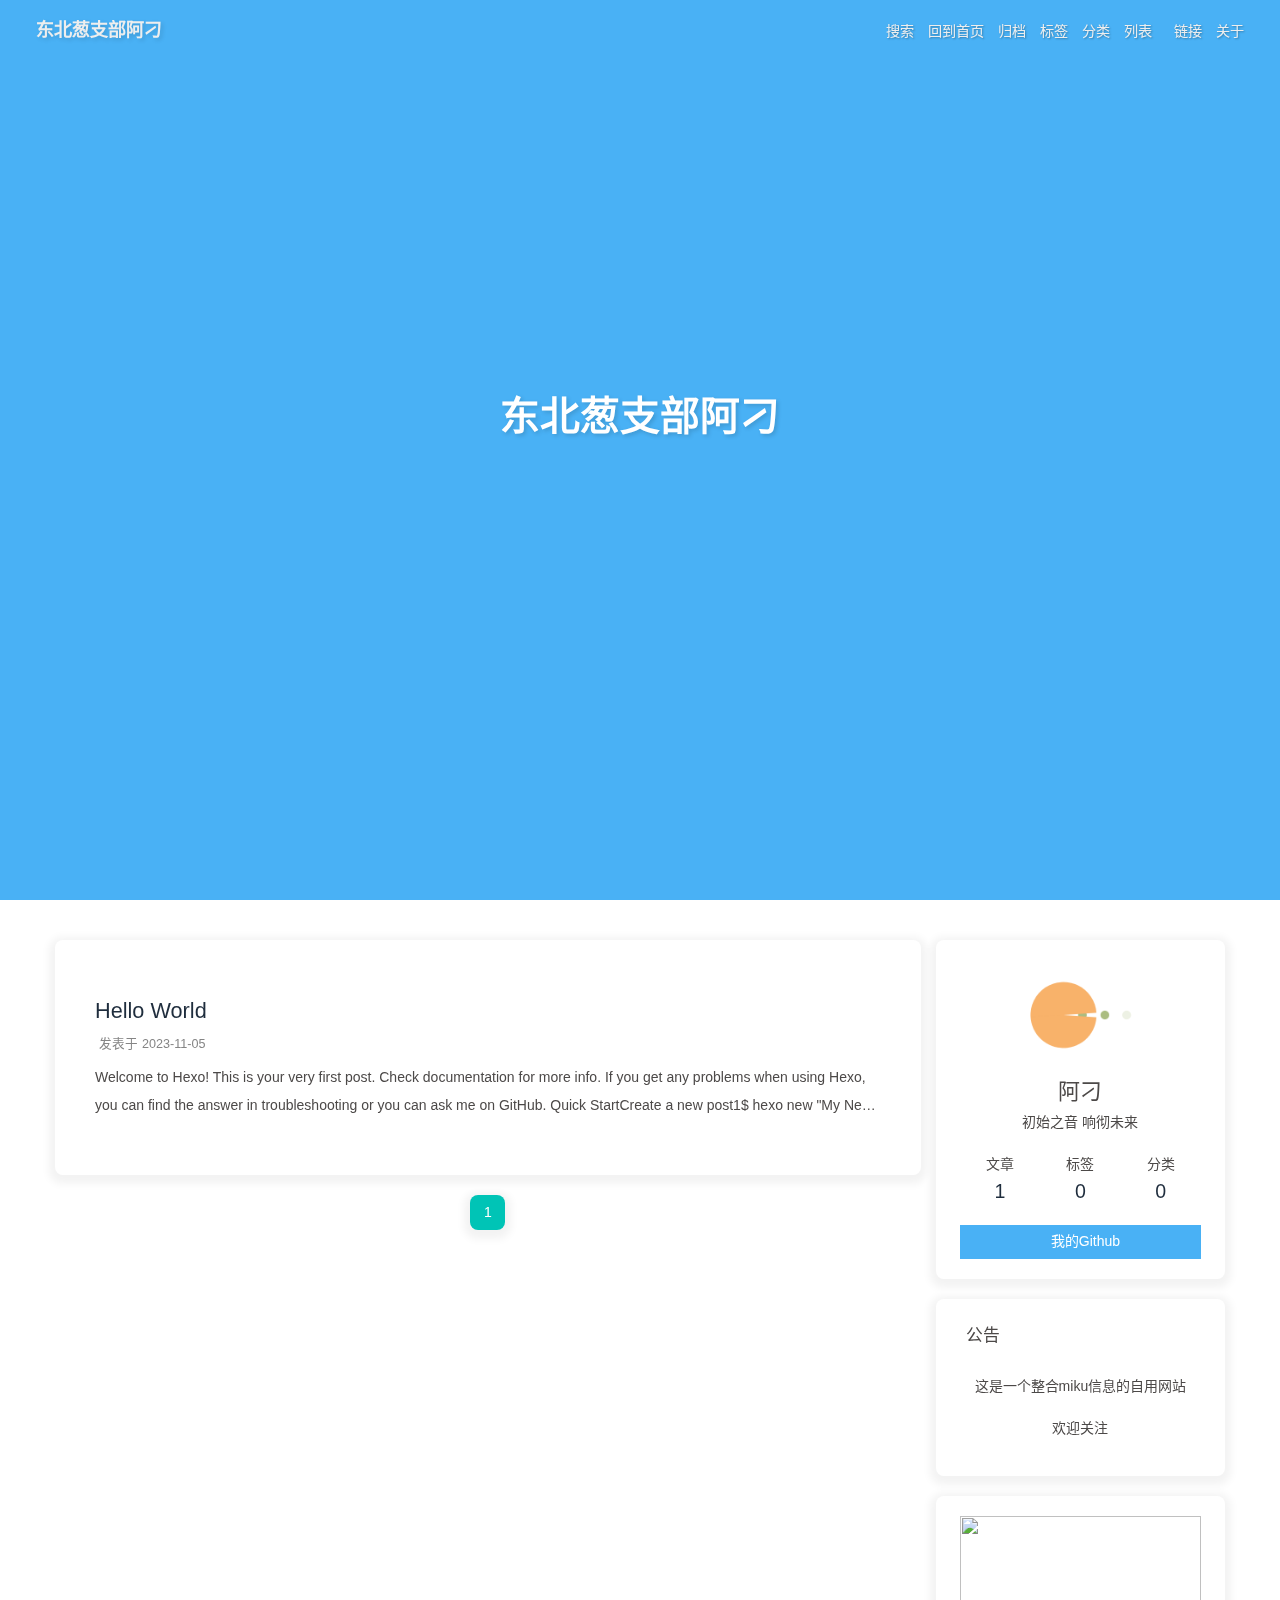
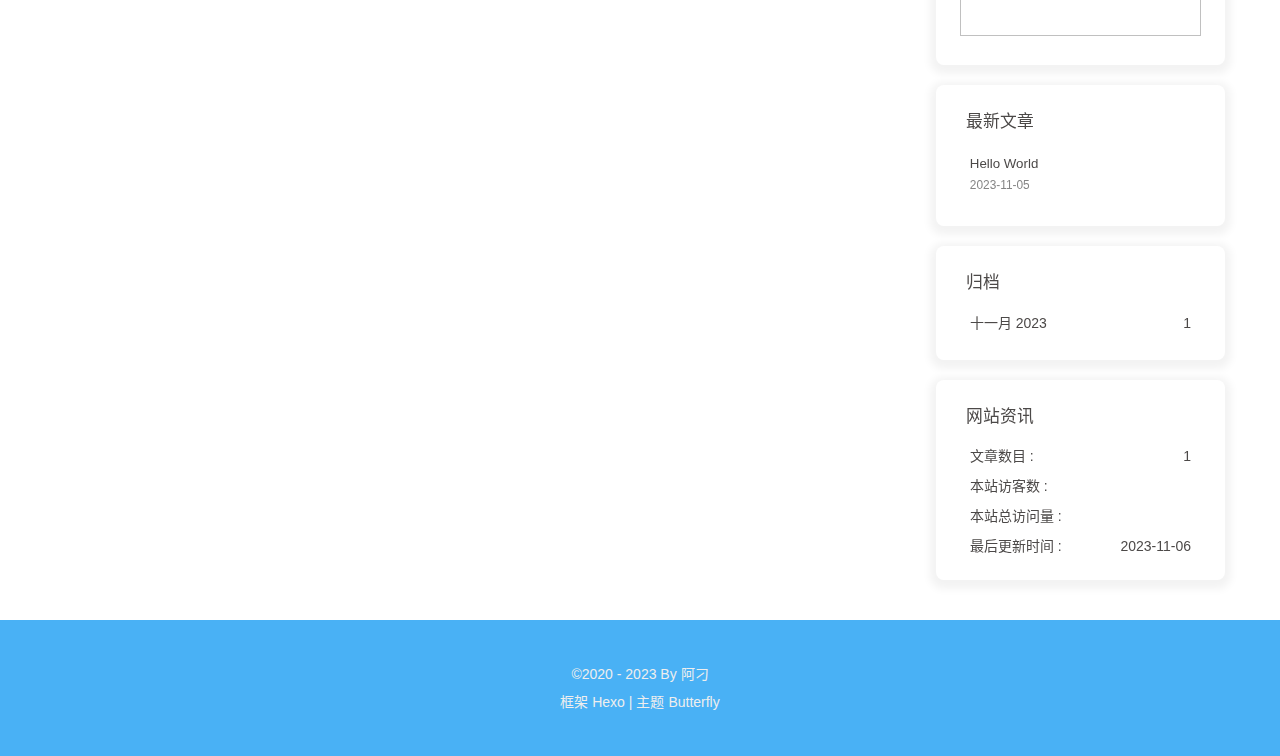
==== commit 82869844: "Site updated: 2023-11-06 19:57:35" ====
--- a/index.html
+++ b/index.html
@@ -1,7 +1,7 @@
 <!DOCTYPE html><html lang="zh-CN" data-theme="light"><head><meta charset="UTF-8"><meta http-equiv="X-UA-Compatible" content="IE=edge"><meta name="viewport" content="width=device-width, initial-scale=1.0,viewport-fit=cover"><title>东北葱支部阿刁 - 初始之音 响彻未来</title><meta name="author" content="阿刁"><meta name="copyright" content="阿刁"><meta name="format-detection" content="telephone=no"><meta name="theme-color" content="#ffffff"><meta name="description" content="初始之音 响彻未来">
 <meta property="og:type" content="website">
 <meta property="og:title" content="东北葱支部阿刁">
-<meta property="og:url" content="https://hxd3c0901.github.io/project/index.html">
+<meta property="og:url" content="https://hxd3c0901.github.io/index.html">
 <meta property="og:site_name" content="东北葱支部阿刁">
 <meta property="og:description" content="初始之音 响彻未来">
 <meta property="og:locale" content="zh_CN">
@@ -9,10 +9,10 @@
 <meta property="article:author" content="阿刁">
 <meta property="article:tag" content="dcs20050531">
 <meta name="twitter:card" content="summary">
-<meta name="twitter:image" content="https://cdn.jsdelivr.net/gh/Hxd3C0901/TuChuang/IMG_20231106_005954.png"><link rel="shortcut icon" href="https://cdn.jsdelivr.net/gh/Hxd3C0901/TuChuang/IMG_20231106_005954.png"><link rel="canonical" href="https://hxd3c0901.github.io/project/index.html"><link rel="preconnect" href="//cdn.jsdelivr.net"/><link rel="preconnect" href="//busuanzi.ibruce.info"/><link rel="stylesheet" href="/project/css/index.css"><link rel="stylesheet" href="https://cdn.jsdelivr.net/npm/@fortawesome/fontawesome-free/css/all.min.css" media="print" onload="this.media='all'"><link rel="stylesheet" href="https://cdn.jsdelivr.net/npm/@fancyapps/ui/dist/fancybox/fancybox.min.css" media="print" onload="this.media='all'"><script>const GLOBAL_CONFIG = {
-  root: '/project/',
+<meta name="twitter:image" content="https://cdn.jsdelivr.net/gh/Hxd3C0901/TuChuang/IMG_20231106_005954.png"><link rel="shortcut icon" href="https://cdn.jsdelivr.net/gh/Hxd3C0901/TuChuang/IMG_20231106_005954.png"><link rel="canonical" href="https://hxd3c0901.github.io/index.html"><link rel="preconnect" href="//cdn.jsdelivr.net"/><link rel="preconnect" href="//busuanzi.ibruce.info"/><link rel="stylesheet" href="/css/index.css"><link rel="stylesheet" href="https://cdn.jsdelivr.net/npm/@fortawesome/fontawesome-free/css/all.min.css" media="print" onload="this.media='all'"><link rel="stylesheet" href="https://cdn.jsdelivr.net/npm/@fancyapps/ui/dist/fancybox/fancybox.min.css" media="print" onload="this.media='all'"><script>const GLOBAL_CONFIG = {
+  root: '/',
   algolia: undefined,
-  localSearch: {"path":"/project/search.xml","preload":true,"top_n_per_article":1,"unescape":true,"languages":{"hits_empty":"找不到您查询的内容：${query}","hits_stats":"共找到 ${hits} 篇文章"}},
+  localSearch: {"path":"/search.xml","preload":true,"top_n_per_article":1,"unescape":true,"languages":{"hits_empty":"找不到您查询的内容：${query}","hits_stats":"共找到 ${hits} 篇文章"}},
   translate: undefined,
   noticeOutdate: undefined,
   highlight: {"plugin":"highlighjs","highlightCopy":true,"highlightLang":true,"highlightHeightLimit":false},
@@ -54,7 +54,7 @@
   isHome: true,
   isHighlightShrink: false,
   isToc: false,
-  postUpdate: '2023-11-06 19:43:35'
+  postUpdate: '2023-11-06 19:57:34'
 }</script><script>(win=>{
       win.saveToLocal = {
         set: (key, value, ttl) => {
@@ -151,7 +151,7 @@
         }
       }
       detectApple()
-    })(window)</script><!-- hexo injector head_end start --><link rel="stylesheet" href="https://cdn.cbd.int/hexo-butterfly-clock-anzhiyu/lib/clock.min.css" /><!-- hexo injector head_end end --><meta name="generator" content="Hexo 7.0.0"></head><body><div id="web_bg"></div><div id="sidebar"><div id="menu-mask"></div><div id="sidebar-menus"><div class="avatar-img is-center"><img src="https://cdn.jsdelivr.net/gh/Hxd3C0901/TuChuang/IMG_20231106_005954.png" onerror="onerror=null;src='/img/friend_404.gif'" alt="avatar"/></div><div class="sidebar-site-data site-data is-center"><a href="/project/archives/"><div class="headline">文章</div><div class="length-num">1</div></a><a href="/project/tags/"><div class="headline">标签</div><div class="length-num">0</div></a><a href="/project/categories/"><div class="headline">分类</div><div class="length-num">0</div></a></div><hr class="custom-hr"/><div class="menus_items"><div class="menus_item"><a class="site-page" href="/project/home/"><i class="fa-fw fas fa-home"></i><span> 回到首页</span></a></div><div class="menus_item"><a class="site-page" href="/project/archives/"><i class="fa-fw fas fa-archive"></i><span> 归档</span></a></div><div class="menus_item"><a class="site-page" href="/project/tags/"><i class="fa-fw fas fa-tags"></i><span> 标签</span></a></div><div class="menus_item"><a class="site-page" href="/project/categories/"><i class="fa-fw fas fa-folder-open"></i><span> 分类</span></a></div><div class="menus_item"><a class="site-page group" href="javascript:void(0);"><i class="fa-fw fas fa-list"></i><span> 列表</span><i class="fas fa-chevron-down"></i></a><ul class="menus_item_child"><li><a class="site-page child" href="/project/music/"><i class="fa-fw fas fa-music"></i><span> Music</span></a></li><li><a class="site-page child" href="/project/movies/"><i class="fa-fw fas fa-video"></i><span> Movie</span></a></li></ul></div><div class="menus_item"><a class="site-page" href="/project/link/"><i class="fa-fw fas fa-link"></i><span> 链接</span></a></div><div class="menus_item"><a class="site-page" href="/project/about/"><i class="fa-fw fas fa-heart"></i><span> 关于</span></a></div></div></div></div><div class="page" id="body-wrap"><header class="full_page fixed" id="page-header" style="background-image: url('https://cdn.jsdelivr.net/gh/Hxd3C0901/TuChuang/IMG_20231105_234923.png')"><nav id="nav"><span id="blog-info"><a href="/project/" title="东北葱支部阿刁"><span class="site-name">东北葱支部阿刁</span></a></span><div id="menus"><div id="search-button"><a class="site-page social-icon search" href="javascript:void(0);"><i class="fas fa-search fa-fw"></i><span> 搜索</span></a></div><div class="menus_items"><div class="menus_item"><a class="site-page" href="/project/home/"><i class="fa-fw fas fa-home"></i><span> 回到首页</span></a></div><div class="menus_item"><a class="site-page" href="/project/archives/"><i class="fa-fw fas fa-archive"></i><span> 归档</span></a></div><div class="menus_item"><a class="site-page" href="/project/tags/"><i class="fa-fw fas fa-tags"></i><span> 标签</span></a></div><div class="menus_item"><a class="site-page" href="/project/categories/"><i class="fa-fw fas fa-folder-open"></i><span> 分类</span></a></div><div class="menus_item"><a class="site-page group" href="javascript:void(0);"><i class="fa-fw fas fa-list"></i><span> 列表</span><i class="fas fa-chevron-down"></i></a><ul class="menus_item_child"><li><a class="site-page child" href="/project/music/"><i class="fa-fw fas fa-music"></i><span> Music</span></a></li><li><a class="site-page child" href="/project/movies/"><i class="fa-fw fas fa-video"></i><span> Movie</span></a></li></ul></div><div class="menus_item"><a class="site-page" href="/project/link/"><i class="fa-fw fas fa-link"></i><span> 链接</span></a></div><div class="menus_item"><a class="site-page" href="/project/about/"><i class="fa-fw fas fa-heart"></i><span> 关于</span></a></div></div><div id="toggle-menu"><a class="site-page" href="javascript:void(0);"><i class="fas fa-bars fa-fw"></i></a></div></div></nav><div id="site-info"><h1 id="site-title">东北葱支部阿刁</h1></div><div id="scroll-down"><i class="fas fa-angle-down scroll-down-effects"></i></div></header><main class="layout" id="content-inner"><div class="recent-posts" id="recent-posts"><div class="recent-post-item"><div class="recent-post-info no-cover"><a class="article-title" href="/project/post/4a17b156.html" title="Hello World">Hello World</a><div class="article-meta-wrap"><span class="post-meta-date"><i class="far fa-calendar-alt"></i><span class="article-meta-label">发表于</span><time datetime="2023-11-04T19:34:07.833Z" title="发表于 2023-11-05 03:34:07">2023-11-05</time></span></div><div class="content">Welcome to Hexo! This is your very first post. Check documentation for more info. If you get any problems when using Hexo, you can find the answer in troubleshooting or you can ask me on GitHub.
+    })(window)</script><!-- hexo injector head_end start --><link rel="stylesheet" href="https://cdn.cbd.int/hexo-butterfly-clock-anzhiyu/lib/clock.min.css" /><!-- hexo injector head_end end --><meta name="generator" content="Hexo 7.0.0"></head><body><div id="web_bg"></div><div id="sidebar"><div id="menu-mask"></div><div id="sidebar-menus"><div class="avatar-img is-center"><img src="https://cdn.jsdelivr.net/gh/Hxd3C0901/TuChuang/IMG_20231106_005954.png" onerror="onerror=null;src='/img/friend_404.gif'" alt="avatar"/></div><div class="sidebar-site-data site-data is-center"><a href="/archives/"><div class="headline">文章</div><div class="length-num">1</div></a><a href="/tags/"><div class="headline">标签</div><div class="length-num">0</div></a><a href="/categories/"><div class="headline">分类</div><div class="length-num">0</div></a></div><hr class="custom-hr"/><div class="menus_items"><div class="menus_item"><a class="site-page" href="/home/"><i class="fa-fw fas fa-home"></i><span> 回到首页</span></a></div><div class="menus_item"><a class="site-page" href="/archives/"><i class="fa-fw fas fa-archive"></i><span> 归档</span></a></div><div class="menus_item"><a class="site-page" href="/tags/"><i class="fa-fw fas fa-tags"></i><span> 标签</span></a></div><div class="menus_item"><a class="site-page" href="/categories/"><i class="fa-fw fas fa-folder-open"></i><span> 分类</span></a></div><div class="menus_item"><a class="site-page group" href="javascript:void(0);"><i class="fa-fw fas fa-list"></i><span> 列表</span><i class="fas fa-chevron-down"></i></a><ul class="menus_item_child"><li><a class="site-page child" href="/music/"><i class="fa-fw fas fa-music"></i><span> Music</span></a></li><li><a class="site-page child" href="/movies/"><i class="fa-fw fas fa-video"></i><span> Movie</span></a></li></ul></div><div class="menus_item"><a class="site-page" href="/link/"><i class="fa-fw fas fa-link"></i><span> 链接</span></a></div><div class="menus_item"><a class="site-page" href="/about/"><i class="fa-fw fas fa-heart"></i><span> 关于</span></a></div></div></div></div><div class="page" id="body-wrap"><header class="full_page fixed" id="page-header" style="background-image: url('https://cdn.jsdelivr.net/gh/Hxd3C0901/TuChuang/IMG_20231105_234923.png')"><nav id="nav"><span id="blog-info"><a href="/" title="东北葱支部阿刁"><span class="site-name">东北葱支部阿刁</span></a></span><div id="menus"><div id="search-button"><a class="site-page social-icon search" href="javascript:void(0);"><i class="fas fa-search fa-fw"></i><span> 搜索</span></a></div><div class="menus_items"><div class="menus_item"><a class="site-page" href="/home/"><i class="fa-fw fas fa-home"></i><span> 回到首页</span></a></div><div class="menus_item"><a class="site-page" href="/archives/"><i class="fa-fw fas fa-archive"></i><span> 归档</span></a></div><div class="menus_item"><a class="site-page" href="/tags/"><i class="fa-fw fas fa-tags"></i><span> 标签</span></a></div><div class="menus_item"><a class="site-page" href="/categories/"><i class="fa-fw fas fa-folder-open"></i><span> 分类</span></a></div><div class="menus_item"><a class="site-page group" href="javascript:void(0);"><i class="fa-fw fas fa-list"></i><span> 列表</span><i class="fas fa-chevron-down"></i></a><ul class="menus_item_child"><li><a class="site-page child" href="/music/"><i class="fa-fw fas fa-music"></i><span> Music</span></a></li><li><a class="site-page child" href="/movies/"><i class="fa-fw fas fa-video"></i><span> Movie</span></a></li></ul></div><div class="menus_item"><a class="site-page" href="/link/"><i class="fa-fw fas fa-link"></i><span> 链接</span></a></div><div class="menus_item"><a class="site-page" href="/about/"><i class="fa-fw fas fa-heart"></i><span> 关于</span></a></div></div><div id="toggle-menu"><a class="site-page" href="javascript:void(0);"><i class="fas fa-bars fa-fw"></i></a></div></div></nav><div id="site-info"><h1 id="site-title">东北葱支部阿刁</h1></div><div id="scroll-down"><i class="fas fa-angle-down scroll-down-effects"></i></div></header><main class="layout" id="content-inner"><div class="recent-posts" id="recent-posts"><div class="recent-post-item"><div class="recent-post-info no-cover"><a class="article-title" href="/post/4a17b156.html" title="Hello World">Hello World</a><div class="article-meta-wrap"><span class="post-meta-date"><i class="far fa-calendar-alt"></i><span class="article-meta-label">发表于</span><time datetime="2023-11-04T19:34:07.833Z" title="发表于 2023-11-05 03:34:07">2023-11-05</time></span></div><div class="content">Welcome to Hexo! This is your very first post. Check documentation for more info. If you get any problems when using Hexo, you can find the answer in troubleshooting or you can ask me on GitHub.
 Quick StartCreate a new post1$ hexo new &quot;My New Post&quot;
 
 More info: Writing
@@ -164,7 +164,7 @@
 Deploy to remote sites1$ hexo deploy
 
 More info: Deployment
-</div></div></div><nav id="pagination"><div class="pagination"><span class="page-number current">1</span></div></nav></div><div class="aside-content" id="aside-content"><div class="card-widget card-info"><div class="is-center"><div class="avatar-img"><img src="https://cdn.jsdelivr.net/gh/Hxd3C0901/TuChuang/IMG_20231106_005954.png" onerror="this.onerror=null;this.src='/project/img/friend_404.gif'" alt="avatar"/></div><div class="author-info__name">阿刁</div><div class="author-info__description">初始之音 响彻未来</div></div><div class="card-info-data site-data is-center"><a href="/project/archives/"><div class="headline">文章</div><div class="length-num">1</div></a><a href="/project/tags/"><div class="headline">标签</div><div class="length-num">0</div></a><a href="/project/categories/"><div class="headline">分类</div><div class="length-num">0</div></a></div><a id="card-info-btn" target="_blank" rel="noopener" href="https://github.com/Hxd3C0901"><i class="fab fa-github"></i><span>我的Github</span></a></div><div class="card-widget card-announcement"><div class="item-headline"><i class="fas fa-bullhorn fa-shake"></i><span>公告</span></div><div class="announcement_content"><p align="center">这是一个整合miku信息的自用网站</p> <p align="center">欢迎关注</p></div></div><div class="sticky_layout"><div class="card-widget card-recent-post"><div class="item-headline"><i class="fas fa-history"></i><span>最新文章</span></div><div class="aside-list"><div class="aside-list-item no-cover"><div class="content"><a class="title" href="/project/post/4a17b156.html" title="Hello World">Hello World</a><time datetime="2023-11-04T19:34:07.833Z" title="发表于 2023-11-05 03:34:07">2023-11-05</time></div></div></div></div><div class="card-widget card-archives"><div class="item-headline"><i class="fas fa-archive"></i><span>归档</span></div><ul class="card-archive-list"><li class="card-archive-list-item"><a class="card-archive-list-link" href="/project/archives/2023/11/"><span class="card-archive-list-date">十一月 2023</span><span class="card-archive-list-count">1</span></a></li></ul></div><div class="card-widget card-webinfo"><div class="item-headline"><i class="fas fa-chart-line"></i><span>网站资讯</span></div><div class="webinfo"><div class="webinfo-item"><div class="item-name">文章数目 :</div><div class="item-count">1</div></div><div class="webinfo-item"><div class="item-name">本站访客数 :</div><div class="item-count" id="busuanzi_value_site_uv"><i class="fa-solid fa-spinner fa-spin"></i></div></div><div class="webinfo-item"><div class="item-name">本站总访问量 :</div><div class="item-count" id="busuanzi_value_site_pv"><i class="fa-solid fa-spinner fa-spin"></i></div></div><div class="webinfo-item"><div class="item-name">最后更新时间 :</div><div class="item-count" id="last-push-date" data-lastPushDate="2023-11-06T11:43:35.955Z"><i class="fa-solid fa-spinner fa-spin"></i></div></div></div></div></div></div></main><footer id="footer"><div id="footer-wrap"><div class="copyright">&copy;2020 - 2023 By 阿刁</div><div class="framework-info"><span>框架 </span><a target="_blank" rel="noopener" href="https://hexo.io">Hexo</a><span class="footer-separator">|</span><span>主题 </span><a target="_blank" rel="noopener" href="https://github.com/jerryc127/hexo-theme-butterfly">Butterfly</a></div></div></footer></div><div id="rightside"><div id="rightside-config-hide"><button id="darkmode" type="button" title="浅色和深色模式转换"><i class="fas fa-adjust"></i></button><button id="hide-aside-btn" type="button" title="单栏和双栏切换"><i class="fas fa-arrows-alt-h"></i></button></div><div id="rightside-config-show"><button id="rightside-config" type="button" title="设置"><i class="fas fa-cog fa-spin"></i></button><button id="go-up" type="button" title="回到顶部"><span class="scroll-percent"></span><i class="fas fa-arrow-up"></i></button></div></div><div><script src="/project/js/utils.js"></script><script src="/project/js/main.js"></script><script src="https://cdn.jsdelivr.net/npm/@fancyapps/ui/dist/fancybox/fancybox.umd.min.js"></script><div class="js-pjax"></div><canvas class="fireworks" mobile="true"></canvas><script src="https://cdn.jsdelivr.net/npm/butterfly-extsrc/dist/fireworks.min.js"></script><script defer="defer" id="fluttering_ribbon" mobile="true" src="https://cdn.jsdelivr.net/npm/butterfly-extsrc/dist/canvas-fluttering-ribbon.min.js"></script><script async data-pjax src="//busuanzi.ibruce.info/busuanzi/2.3/busuanzi.pure.mini.js"></script><div id="local-search"><div class="search-dialog"><nav class="search-nav"><span class="search-dialog-title">搜索</span><span id="loading-status"></span><button class="search-close-button"><i class="fas fa-times"></i></button></nav><div class="is-center" id="loading-database"><i class="fas fa-spinner fa-pulse"></i><span>  数据库加载中</span></div><div class="search-wrap"><div id="local-search-input"><div class="local-search-box"><input class="local-search-box--input" placeholder="搜索文章" type="text"/></div></div><hr/><div id="local-search-results"></div><div id="local-search-stats-wrap"></div></div></div><div id="search-mask"></div><script src="/project/js/search/local-search.js"></script></div></div><!-- hexo injector body_end start --><script data-pjax>
+</div></div></div><nav id="pagination"><div class="pagination"><span class="page-number current">1</span></div></nav></div><div class="aside-content" id="aside-content"><div class="card-widget card-info"><div class="is-center"><div class="avatar-img"><img src="https://cdn.jsdelivr.net/gh/Hxd3C0901/TuChuang/IMG_20231106_005954.png" onerror="this.onerror=null;this.src='/img/friend_404.gif'" alt="avatar"/></div><div class="author-info__name">阿刁</div><div class="author-info__description">初始之音 响彻未来</div></div><div class="card-info-data site-data is-center"><a href="/archives/"><div class="headline">文章</div><div class="length-num">1</div></a><a href="/tags/"><div class="headline">标签</div><div class="length-num">0</div></a><a href="/categories/"><div class="headline">分类</div><div class="length-num">0</div></a></div><a id="card-info-btn" target="_blank" rel="noopener" href="https://github.com/Hxd3C0901"><i class="fab fa-github"></i><span>我的Github</span></a></div><div class="card-widget card-announcement"><div class="item-headline"><i class="fas fa-bullhorn fa-shake"></i><span>公告</span></div><div class="announcement_content"><p align="center">这是一个整合miku信息的自用网站</p> <p align="center">欢迎关注</p></div></div><div class="sticky_layout"><div class="card-widget card-recent-post"><div class="item-headline"><i class="fas fa-history"></i><span>最新文章</span></div><div class="aside-list"><div class="aside-list-item no-cover"><div class="content"><a class="title" href="/post/4a17b156.html" title="Hello World">Hello World</a><time datetime="2023-11-04T19:34:07.833Z" title="发表于 2023-11-05 03:34:07">2023-11-05</time></div></div></div></div><div class="card-widget card-archives"><div class="item-headline"><i class="fas fa-archive"></i><span>归档</span></div><ul class="card-archive-list"><li class="card-archive-list-item"><a class="card-archive-list-link" href="/archives/2023/11/"><span class="card-archive-list-date">十一月 2023</span><span class="card-archive-list-count">1</span></a></li></ul></div><div class="card-widget card-webinfo"><div class="item-headline"><i class="fas fa-chart-line"></i><span>网站资讯</span></div><div class="webinfo"><div class="webinfo-item"><div class="item-name">文章数目 :</div><div class="item-count">1</div></div><div class="webinfo-item"><div class="item-name">本站访客数 :</div><div class="item-count" id="busuanzi_value_site_uv"><i class="fa-solid fa-spinner fa-spin"></i></div></div><div class="webinfo-item"><div class="item-name">本站总访问量 :</div><div class="item-count" id="busuanzi_value_site_pv"><i class="fa-solid fa-spinner fa-spin"></i></div></div><div class="webinfo-item"><div class="item-name">最后更新时间 :</div><div class="item-count" id="last-push-date" data-lastPushDate="2023-11-06T11:57:34.670Z"><i class="fa-solid fa-spinner fa-spin"></i></div></div></div></div></div></div></main><footer id="footer"><div id="footer-wrap"><div class="copyright">&copy;2020 - 2023 By 阿刁</div><div class="framework-info"><span>框架 </span><a target="_blank" rel="noopener" href="https://hexo.io">Hexo</a><span class="footer-separator">|</span><span>主题 </span><a target="_blank" rel="noopener" href="https://github.com/jerryc127/hexo-theme-butterfly">Butterfly</a></div></div></footer></div><div id="rightside"><div id="rightside-config-hide"><button id="darkmode" type="button" title="浅色和深色模式转换"><i class="fas fa-adjust"></i></button><button id="hide-aside-btn" type="button" title="单栏和双栏切换"><i class="fas fa-arrows-alt-h"></i></button></div><div id="rightside-config-show"><button id="rightside-config" type="button" title="设置"><i class="fas fa-cog fa-spin"></i></button><button id="go-up" type="button" title="回到顶部"><span class="scroll-percent"></span><i class="fas fa-arrow-up"></i></button></div></div><div><script src="/js/utils.js"></script><script src="/js/main.js"></script><script src="https://cdn.jsdelivr.net/npm/@fancyapps/ui/dist/fancybox/fancybox.umd.min.js"></script><div class="js-pjax"></div><canvas class="fireworks" mobile="true"></canvas><script src="https://cdn.jsdelivr.net/npm/butterfly-extsrc/dist/fireworks.min.js"></script><script defer="defer" id="fluttering_ribbon" mobile="true" src="https://cdn.jsdelivr.net/npm/butterfly-extsrc/dist/canvas-fluttering-ribbon.min.js"></script><script async data-pjax src="//busuanzi.ibruce.info/busuanzi/2.3/busuanzi.pure.mini.js"></script><div id="local-search"><div class="search-dialog"><nav class="search-nav"><span class="search-dialog-title">搜索</span><span id="loading-status"></span><button class="search-close-button"><i class="fas fa-times"></i></button></nav><div class="is-center" id="loading-database"><i class="fas fa-spinner fa-pulse"></i><span>  数据库加载中</span></div><div class="search-wrap"><div id="local-search-input"><div class="local-search-box"><input class="local-search-box--input" placeholder="搜索文章" type="text"/></div></div><hr/><div id="local-search-results"></div><div id="local-search-stats-wrap"></div></div></div><div id="search-mask"></div><script src="/js/search/local-search.js"></script></div></div><!-- hexo injector body_end start --><script data-pjax>
   function butterfly_clock_anzhiyu_injector_config(){
     var parent_div_git = document.getElementsByClassName('sticky_layout')[0];
     var item_html = '<div class="card-widget card-clock"><div class="card-glass"><div class="card-background"><div class="card-content"><div id="hexo_electric_clock"><img class="entered loading" id="card-clock-loading" src="https://cdn.cbd.int/hexo-butterfly-clock-anzhiyu/lib/loading.gif" style="height: 120px; width: 100%;" data-ll-status="loading"/></div></div></div></div></div>';
